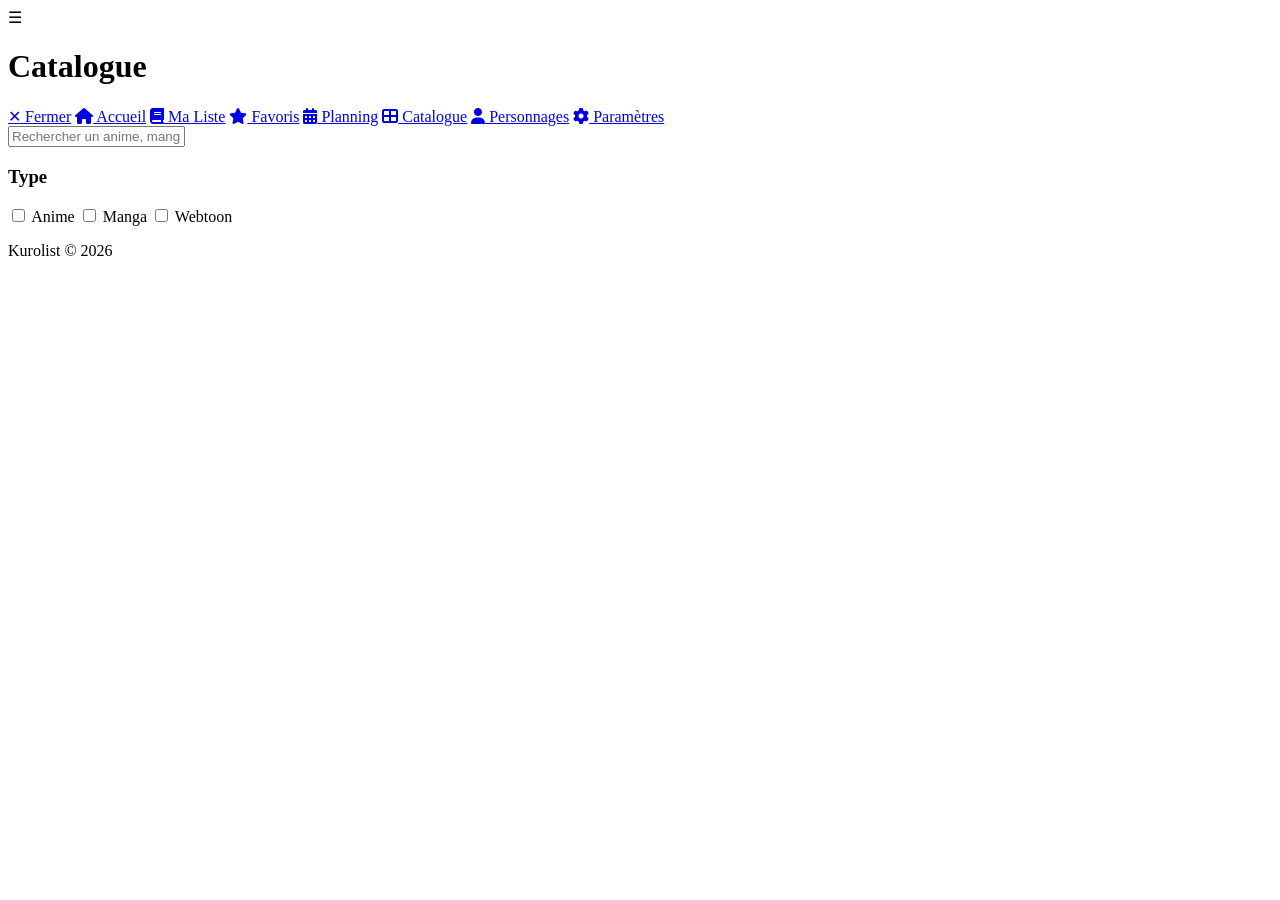
==== catalogue.html @ 515866a4 "Create catalogue.html" ====
<!DOCTYPE html>    <html lang="fr">      
<head>      
<meta charset="UTF-8">      
<meta name="viewport" content="width=device-width, initial-scale=1.0">    <title>Catalogue - Kurolist</title>    <link rel="stylesheet" href="style.css">      
<link rel="stylesheet" href="https://cdnjs.cloudflare.com/ajax/libs/font-awesome/6.5.0/css/all.min.css">
</head>    <body>    <header>    <div class="header-top">      
    <div class="menu-hamburger" id="hamburger">&#9776;</div>      
    <h1>Catalogue</h1>      
</div>      
  
<nav id="side-menu" class="side-menu">
    <a href="#" id="close-menu" class="close-btn">✕ Fermer</a>

    <a href="index.html"><i class="fa-solid fa-house"></i> Accueil</a>
    <a href="mylist.html"><i class="fa-solid fa-book"></i> Ma Liste</a>
    <a href="favorites.html"><i class="fa-solid fa-star"></i> Favoris</a>
    <a href="planning.html"><i class="fa-solid fa-calendar-days"></i> Planning</a>
    <a href="catalogue.html"><i class="fa-solid fa-table-cells-large"></i> Catalogue</a>
    <a href="characters.html"><i class="fa-solid fa-user"></i> Personnages</a>
    <a href="settings.html"><i class="fa-solid fa-gear"></i> Paramètres</a>
    </nav>
  
<div class="search-filters-container">      
  
    <div class="search-container">      
        <input type="text" id="catalogue-search" placeholder="Rechercher un anime, manga...">      
    </div>      
  
    <div class="filters">      
  
        <div class="filter-block">      
            <h3>Type</h3>      
  
            <label class="type-btn">      
                <input type="checkbox" class="type-filter" value="anime">      
                <span>Anime</span>      
            </label>      
  
            <label class="type-btn">      
                <input type="checkbox" class="type-filter" value="manga">      
                <span>Manga</span>      
            </label>      
  
            <label class="type-btn">      
                <input type="checkbox" class="type-filter" value="webtoon">      
                <span>Webtoon</span>      
            </label>      
  
        </div>      
  
    </div>      
  
</div>  
  
</header>    <main>    <section id="catalogue-results"></section>  
  
</main>    <footer>      
    <p>Kurolist © 2026</p>      
</footer>    <script src="catalogue.js"></script>    </body>      
</html>
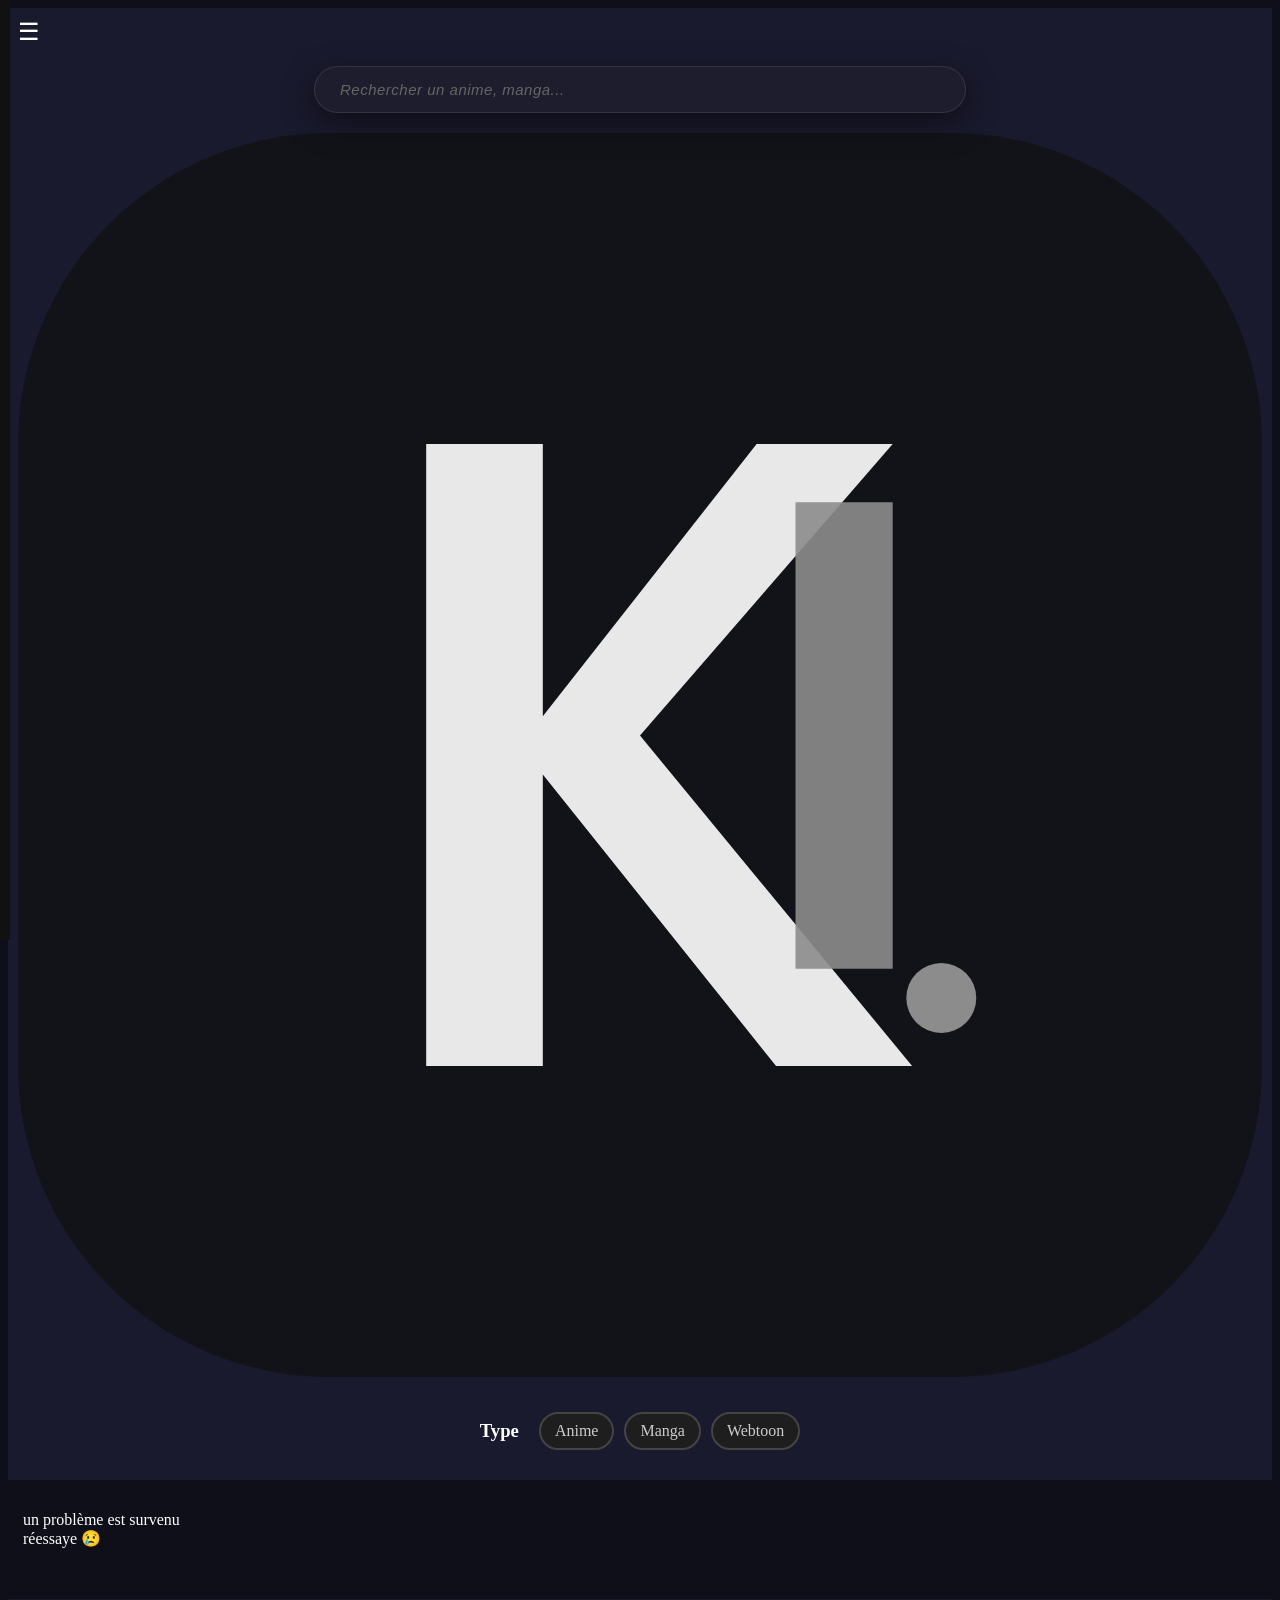
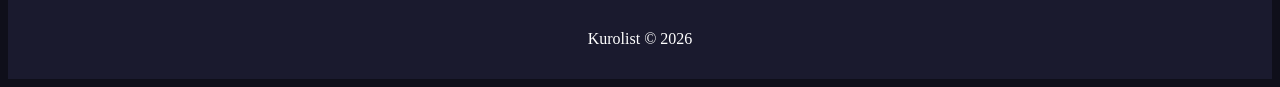
==== commit 26b69de8: "Update catalogue.html" ====
--- a/catalogue.html
+++ b/catalogue.html
@@ -3,56 +3,62 @@
 <meta charset="UTF-8">      
 <meta name="viewport" content="width=device-width, initial-scale=1.0">    <title>Catalogue - Kurolist</title>    <link rel="stylesheet" href="style.css">      
 <link rel="stylesheet" href="https://cdnjs.cloudflare.com/ajax/libs/font-awesome/6.5.0/css/all.min.css">
-</head>    <body>    <header>    <div class="header-top">      
-    <div class="menu-hamburger" id="hamburger">&#9776;</div>      
-    <h1>Catalogue</h1>      
-</div>      
-  
-<nav id="side-menu" class="side-menu">
-    <a href="#" id="close-menu" class="close-btn">✕ Fermer</a>
-
-    <a href="index.html"><i class="fa-solid fa-house"></i> Accueil</a>
-    <a href="mylist.html"><i class="fa-solid fa-book"></i> Ma Liste</a>
-    <a href="favorites.html"><i class="fa-solid fa-star"></i> Favoris</a>
-    <a href="planning.html"><i class="fa-solid fa-calendar-days"></i> Planning</a>
-    <a href="catalogue.html"><i class="fa-solid fa-table-cells-large"></i> Catalogue</a>
-    <a href="characters.html"><i class="fa-solid fa-user"></i> Personnages</a>
-    <a href="settings.html"><i class="fa-solid fa-gear"></i> Paramètres</a>
+</head>    <body>    <header class="site-header">
+    
+    <!-- LIGNE PRINCIPALE -->
+    <div class="header-row">
+        <div class="menu-hamburger" id="hamburger">&#9776;</div>
+        
+        <div id="search-area">
+            <input type="text" id="catalogue-search" placeholder="Rechercher un anime, manga...">
+        </div>
+        
+        <img src="logo.svg" alt="Kurolist" class="site-logo">
+    </div>
+    
+    <!-- MENU -->
+    <nav id="side-menu" class="side-menu">
+        <a href="#" id="close-menu" class="close-btn">✕ Fermer</a>
+        
+        <a href="index.html"><i class="fa-solid fa-house"></i> Accueil</a>
+        <a href="mylist.html"><i class="fa-solid fa-book"></i> Ma Liste</a>
+        <a href="favorites.html"><i class="fa-solid fa-star"></i> Favoris</a>
+        <a href="planning.html"><i class="fa-solid fa-calendar-days"></i> Planning</a>
+        <a href="catalogue.html"><i class="fa-solid fa-table-cells-large"></i> Catalogue</a>
+        <a href="characters.html"><i class="fa-solid fa-user"></i> Personnages</a>
+        <a href="settings.html"><i class="fa-solid fa-gear"></i> Paramètres</a>
     </nav>
-  
-<div class="search-filters-container">      
-  
-    <div class="search-container">      
-        <input type="text" id="catalogue-search" placeholder="Rechercher un anime, manga...">      
-    </div>      
-  
-    <div class="filters">      
-  
-        <div class="filter-block">      
-            <h3>Type</h3>      
-  
-            <label class="type-btn">      
-                <input type="checkbox" class="type-filter" value="anime">      
-                <span>Anime</span>      
-            </label>      
-  
-            <label class="type-btn">      
-                <input type="checkbox" class="type-filter" value="manga">      
-                <span>Manga</span>      
-            </label>      
-  
-            <label class="type-btn">      
-                <input type="checkbox" class="type-filter" value="webtoon">      
-                <span>Webtoon</span>      
-            </label>      
-  
-        </div>      
-  
-    </div>      
-  
-</div>  
-  
-</header>    <main>    <section id="catalogue-results"></section>  
+    
+    <!-- FILTRES (ON NE CHANGE RIEN) -->
+    <div class="search-filters-container">
+        
+        <div class="filters">
+            
+            <div class="filter-block">
+                <h3>Type</h3>
+                
+                <label class="type-btn">
+                    <input type="checkbox" class="type-filter" value="anime">
+                    <span>Anime</span>
+                </label>
+                
+                <label class="type-btn">
+                    <input type="checkbox" class="type-filter" value="manga">
+                    <span>Manga</span>
+                </label>
+                
+                <label class="type-btn">
+                    <input type="checkbox" class="type-filter" value="webtoon">
+                    <span>Webtoon</span>
+                </label>
+                
+            </div>
+            
+        </div>
+        
+    </div>
+    
+</header>  <main>    <section id="catalogue-results"></section>  
   
 </main>    <footer>      
     <p>Kurolist © 2026</p>      
--- a/style.css
+++ b/style.css
@@ -0,0 +1,941 @@
+/* RESET */
+
+{
+margin: 0;
+padding: 0;
+box-sizing: border-box;
+font-family: Arial, sans-serif;
+}
+
+
+/* BODY */
+body {
+background-color: #0f0f1a;
+color: white;
+}
+
+/* HEADER */
+header {
+background-color: #1a1a2e;
+padding: 10px;
+display: flex;
+flex-direction: column;
+gap: 10px;
+position: relative;
+z-index: 5000;
+}
+
+.header-top {
+display: flex;
+align-items: center;
+gap: 15px;
+}
+
+h1 {
+font-size: 20px;
+}
+
+/* HAMBURGER */
+.menu-hamburger {
+font-size: 24px;
+cursor: pointer;
+position: relative;
+z-index: 6000;
+}
+
+/* ===================== /
+/ SIDE MENU /
+/ ===================== */
+.side-menu {
+position: fixed;
+top: 0;
+left: -250px;
+width: 220px;
+height: 100%;
+background-color: #111;
+display: flex;
+flex-direction: column;
+padding: 20px;
+transition: 0.3s;
+z-index: 9999;
+}
+
+.side-menu.open {
+left: 0;
+}
+
+.side-menu a {
+color: white;
+text-decoration: none;
+margin: 10px 0;
+}
+
+/* ===================== /
+/ SEARCH /
+/ ===================== */
+/* ===================== /
+/ SEARCH /
+/ ===================== */
+#search-area {
+    display: flex;
+    justify-content: center;
+    padding: 20px 0;
+    width: 100%;
+}
+
+#search,
+#catalogue-search {
+    width: 90%;
+    max-width: 600px;
+    padding: 14px 25px;
+    border-radius: 30px;
+    border: 1px solid rgba(255, 255, 255, 0.1);
+    outline: none;
+
+    /* Effet sombre profond avec glassmorphism */
+    background: rgba(31, 31, 46, 0.8);
+    backdrop-filter: blur(10px);
+    
+    color: white;    
+    font-size: 15px;    
+    letter-spacing: 0.5px;
+
+    /* Transition fluide pour l'ombre et la bordure */
+    transition: all 0.4s cubic-bezier(0.175, 0.885, 0.32, 1.275);
+    box-shadow: 0 10px 30px rgba(0, 0, 0, 0.5);
+}
+
+#search::placeholder,
+#catalogue-search::placeholder {
+    color: #666;
+    font-style: italic;
+}
+
+#search:focus,
+#catalogue-search:focus {
+    transform: translateY(-2px);
+    background: rgba(31, 31, 46, 1);
+    
+    /* Bordure lumineuse dégradée au focus */
+    border-color: #00adb5;
+    
+    /* Lueur extérieure stylée */
+    box-shadow: 0 0 20px rgba(0, 173, 181, 0.4), 
+                0 15px 40px rgba(0, 0, 0, 0.6);
+}
+
+/* MAIN */
+main {
+padding: 15px;
+}
+
+/* TITRES */
+h2 {
+margin: 15px 0;
+}
+
+/* ANIME CARD */
+.anime-card {
+background-color: #1f1f2e;
+border-radius: 12px;
+margin-bottom: 15px;
+overflow: hidden;
+display: flex;
+gap: 10px;
+transition: 0.3s;
+}
+
+.anime-card:hover {
+transform: scale(1.02);
+}
+
+.anime-card img {
+width: 120px;
+height: auto;
+object-fit: cover;
+}
+
+.anime-info {
+padding: 10px;
+display: flex;
+flex-direction: column;
+gap: 5px;
+}
+
+.anime-info h3 {
+font-size: 16px;
+}
+
+/* BUTTONS */
+.buttons {
+margin-top: 10px;
+display: flex;
+gap: 10px;
+}
+
+button {
+padding: 6px 10px;
+border: none;
+border-radius: 6px;
+cursor: pointer;
+transition: 0.3s;
+}
+
+button:hover {
+transform: translateY(-2px);
+}
+
+/* LIST */
+button:nth-child(1) {
+background-color: #00adb5;
+color: white;
+}
+
+/* FAVORITE */
+button:nth-child(2) {
+background-color: #ff5722;
+color: white;
+}
+
+/* REMOVE */
+.anime-info button {
+margin-top: 10px;
+background-color: red;
+color: white;
+}
+
+/* FOOTER */
+footer {
+text-align: center;
+padding: 15px;
+background-color: #1a1a2e;
+margin-top: 20px;
+}
+
+/* ===================== /
+/ CALENDAR /
+/ ===================== */
+.calendar-grid {
+display: grid;
+grid-template-columns: repeat(7, 1fr);
+gap: 10px;
+overflow-x: auto;
+position: relative;
+z-index: 1;
+}
+
+.day-column {
+background-color: #1f1f2e;
+padding: 8px;
+border-radius: 10px;
+min-width: 150px;
+}
+
+.day-column h2 {
+text-align: center;
+font-size: 14px;
+}
+
+/* CARD */
+.calendar-card {
+background-color: #2a2a3d;
+border-radius: 8px;
+margin-bottom: 8px;
+padding: 5px;
+text-align: center;
+cursor: pointer;
+transition: 0.2s;
+}
+
+.calendar-card:hover {
+transform: scale(1.05);
+}
+
+.calendar-card img {
+width: 100%;
+border-radius: 6px;
+}
+
+.calendar-card p {
+font-size: 11px;
+margin-top: 5px;
+}
+
+/* SELECT */
+select {
+padding: 6px;
+border-radius: 5px;
+margin-top: 5px;
+background-color: #1f1f2e;
+color: white;
+border: none;
+}
+
+/* ===================== /
+/ LIST TABLE /
+/ ===================== */
+.mylist-table {
+width: 100%;
+border-collapse: collapse;
+margin-top: 10px;
+background-color: #1f1f2e;
+border-radius: 10px;
+overflow: hidden;
+}
+
+.mylist-table th,
+.mylist-table td {
+padding: 8px;
+text-align: center;
+border-bottom: 1px solid #2a2a3d;
+font-size: 14px;
+}
+
+.mylist-table th {
+background-color: #2a2a3d;
+}
+
+.mylist-table tr:hover {
+background-color: #2e2e45;
+}
+
+.table-img {
+width: 50px;
+border-radius: 6px;
+}
+
+.mylist-table button {
+background-color: red;
+color: white;
+}
+
+/* ===================== /
+/ FILTER BUTTONS /
+/ ===================== */
+.filter-buttons {
+display: flex;
+flex-wrap: wrap;
+gap: 10px;
+margin-bottom: 15px;
+justify-content: center;
+}
+
+.filter-buttons button {
+padding: 8px 16px;
+border-radius: 25px;
+background: linear-gradient(135deg, #00adb5, #008b8b);
+color: white;
+font-weight: bold;
+}
+
+.filter-buttons button.active {
+background: linear-gradient(135deg, #ff5722, #e94560);
+}
+
+/* ===================== /
+/ SELECT STATUT /
+/ ===================== */
+.anime-info select {
+padding: 8px 12px;
+border-radius: 20px;
+background: #1a1a2e;
+color: white;
+border: 1px solid #00adb5;
+}
+
+/* ===================== /
+/ HORIZONTAL SCROLL /
+/ ===================== */
+#airing-section,
+#manga-section,
+#webtoon-section {
+display: flex;
+gap: 12px;
+overflow-x: auto;
+padding-bottom: 10px;
+}
+
+#airing-section .anime-card,
+#manga-section .anime-card,
+#webtoon-section .anime-card {
+min-width: 180px;
+flex-direction: column;
+}
+
+#airing-section .anime-card img,
+#manga-section .anime-card img,
+#webtoon-section .anime-card img {
+height: 220px;
+width: 100%;
+object-fit: cover;
+}
+
+/* ===================== /
+/ SEARCH MODE (VERTICAL) /
+/ ===================== */
+body.search-mode #airing-section {
+flex-direction: column;
+}
+
+body.search-mode #airing-section .anime-card {
+width: 100%;
+max-width: 600px;
+flex-direction: row;
+}
+
+body.search-mode #airing-section .anime-card img {
+width: 120px;
+height: 160px;
+}
+/* ===================== /
+/ 🔥 FILTRES TYPE (ANIME / MANGA / WEBTOON) /
+/ ===================== *
+.search-filters-container {
+display: flex;
+align-items: center;
+gap: 15px;
+padding: 10px;
+}
+
+.filters {
+display: flex;
+align-items: center;
+}
+
+.filter-block {
+display: flex;
+align-items: center;
+gap: 10px;
+}
+
+.filter-block h3 {
+margin: 0;
+margin-right: 10px;
+}
+
+.search-container input {
+padding: 10px;
+border-radius: 8px;
+border: 1px solid #ccc;
+}
+.type-btn {
+display: inline-block;
+padding: 8px 14px;
+border-radius: 20px;
+border: 2px solid #ccc;
+cursor: pointer;
+transition: 0.3s;
+font-weight: 500;
+user-select: none;
+}
+
+.type-btn input {
+display: none;
+}
+
+.type-btn span {
+pointer-events: none;
+}
+
+/* Effet au survol */
+.type-btn:hover {
+background-color: #f0f0f0;
+}
+
+/* Quand c'est coché */
+.type-btn input:checked + span {
+color: white;
+}
+
+.type-btn input:checked {
+display: none;
+}
+
+.type-btn:has(input:checked) {
+background-color: black;
+border-color: black;
+color: white;
+}
+
+/* Petit effet moderne /
+.type-btn:active {
+transform: scale(0.95);
+}
+/ CONTENEUR */
+.search-filters-container {
+display: flex;
+align-items: center;
+justify-content: space-between;
+padding: 10px;
+gap: 15px;
+}
+
+/* FILTRES */
+.filter-block {
+display: flex;
+align-items: center;
+gap: 10px;
+}
+
+.filter-block h3 {
+margin-right: 10px;
+}
+
+/* BOUTONS */
+.type-btn {
+display: inline-block;
+padding: 8px 14px;
+border-radius: 20px;
+border: 2px solid #444;
+background-color: #1e1e1e;
+color: #ccc;
+cursor: pointer;
+transition: 0.3s;
+font-weight: 500;
+user-select: none;
+}
+
+.type-btn input {
+display: none;
+}
+
+/* HOVER */
+.type-btn:hover {
+background-color: #2a2a2a;
+border-color: #666;
+}
+
+/* CHECKED /
+.type-btn:has(input:checked) {
+background-color: #4a6cf7; / bleu moderne */
+border-color: #4a6cf7;
+color: white;
+}
+
+/* ACTIVE */
+.type-btn:active {
+transform: scale(0.95);
+}
+@media (max-width: 768px) {
+
+/* Conteneur global */    
+.search-filters-container {    
+    padding: 10px;    
+}    
+
+/* Barre de recherche */    
+.search-container input {    
+    width: 100%;    
+    font-size: 16px;    
+}    
+
+/* Titre + filtres */    
+.filter-block {    
+    justify-content: center;    
+    flex-wrap: wrap;    
+    gap: 8px;    
+}    
+
+/* Titre "Type" */    
+.filter-block h3 {    
+    width: 100%;    
+    text-align: center;    
+    margin-bottom: 5px;    
+}    
+
+/* Boutons */    
+.type-btn {    
+    padding: 8px 12px;    
+    font-size: 14px;    
+}
+
+}
+.search-filters-container {
+display: flex;
+flex-direction: column;
+gap: 10px;
+padding: 10px;
+}
+
+/* Barre de recherche */
+.search-container input {
+width: 100%;
+padding: 10px;
+border-radius: 8px;
+border: 1px solid #ccc;
+}
+
+/* Ligne des boutons /
+.filter-block {
+display: flex;
+flex-direction: row;
+align-items: center;
+gap: 10px;
+flex-wrap: nowrap; / 🔥 empêche de passer à la ligne /
+overflow-x: auto;  / 🔥 scroll horizontal */
+padding-bottom: 5px;
+}
+
+/* Cache la scrollbar (optionnel) */
+.filter-block::-webkit-scrollbar {
+display: none;
+}
+
+/* Titre */
+.filter-block h3 {
+margin-right: 10px;
+white-space: nowrap;
+}
+
+/* Boutons */
+.type-btn {
+display: inline-block;
+padding: 8px 14px;
+border-radius: 20px;
+border: 2px solid #444;
+background-color: #1e1e1e;
+color: #ccc;
+cursor: pointer;
+transition: 0.3s;
+font-weight: 500;
+user-select: none;
+white-space: nowrap;
+}
+
+.type-btn input {
+display: none;
+}
+
+/* Hover */
+.type-btn:hover {
+background-color: #2a2a2a;
+}
+
+/* Sélection */
+.type-btn:has(input:checked) {
+background-color: #4a6cf7;
+border-color: #4a6cf7;
+color: white;
+}
+/* ===================== */
+/* SETTINGS */
+/* ===================== */
+
+.settings-section {
+    background-color: #1f1f2e;
+    padding: 15px;
+    border-radius: 12px;
+}
+
+.switch {
+    display: flex;
+    align-items: center;
+    gap: 10px;
+    cursor: pointer;
+}
+
+.switch input {
+    display: none;
+}
+
+.slider {
+    width: 45px;
+    height: 24px;
+    background-color: #555;
+    border-radius: 30px;
+    position: relative;
+    transition: 0.3s;
+}
+
+.slider::before {
+    content: "";
+    width: 18px;
+    height: 18px;
+    background-color: white;
+    border-radius: 50%;
+    position: absolute;
+    top: 3px;
+    left: 3px;
+    transition: 0.3s;
+}
+
+.switch input:checked + .slider {
+    background-color: #00adb5;
+}
+
+.switch input:checked + .slider::before {
+    transform: translateX(21px);
+}
+
+.label-text {
+    font-size: 14px;
+}
+/* Style pour les résultats personnages */
+.characters-grid {
+    display: flex;
+    flex-direction: column;
+    gap: 15px;
+    max-width: 800px;
+    margin: 0 auto;
+}
+
+.characters-grid .anime-card {
+    align-items: flex-start;
+}
+
+.characters-grid .anime-info p {
+    margin: 2px 0;
+}
+
+.character-card {
+    cursor: pointer;
+    transition: transform 0.2s;
+}
+
+.character-card:hover {
+    transform: scale(1.02);
+    border-color: #ff4500;
+}
+
+.status-msg {
+    font-size: 0.8em;
+    color: #ff4500;
+    font-style: italic;
+}
+
+.extra-info p {
+    margin: 5px 0;
+    animation: fadeIn 0.5s;
+}
+
+@keyframes fadeIn {
+    from { opacity: 0; }
+    to { opacity: 1; }
+}
+body.search-mode #airing-section .anime-card {
+    width: 100%;
+    max-width: 600px;
+    flex-direction: row;
+}
+/* --- PAGE ACTUALITÉS --- */
+.news-grid {
+    display: flex;
+    flex-direction: column;
+    gap: 20px;
+    max-width: 900px;
+    margin: 0 auto;
+    padding: 10px;
+}
+
+.news-card {
+    display: flex;
+    background-color: #1f1f2e;
+    border-radius: 12px;
+    overflow: hidden;
+    gap: 15px;
+    border: 1px solid #2a2a3d;
+    transition: 0.3s;
+}
+
+.news-card:hover {
+    transform: translateY(-3px);
+    border-color: #00adb5;
+}
+
+.news-image img {
+    width: 150px;
+    height: 100%;
+    object-fit: cover;
+}
+
+.news-content {
+    padding: 15px;
+    display: flex;
+    flex-direction: column;
+    justify-content: center;
+}
+
+.news-date {
+    font-size: 11px;
+    color: #00adb5;
+    text-transform: uppercase;
+    font-weight: bold;
+    margin-bottom: 5px;
+}
+
+.news-content h3 {
+    font-size: 18px;
+    margin-bottom: 10px;
+    color: white;
+}
+
+.news-content p {
+    font-size: 14px;
+    color: #ccc;
+    margin-bottom: 15px;
+    display: -webkit-box;
+    -webkit-line-clamp: 2; /* Limite à 2 lignes */
+    -webkit-box-orient: vertical;
+    overflow: hidden;
+}
+
+.read-more {
+    color: #ff5722;
+    text-decoration: none;
+    font-weight: bold;
+    font-size: 13px;
+}
+
+/* Amélioration des cartes Catalogue */
+.card-header {
+    display: flex;
+    justify-content: space-between;
+    align-items: flex-start;
+    gap: 10px;
+}
+
+.status-badge {
+    background: rgba(0, 173, 181, 0.2);
+    color: #00adb5;
+    font-size: 10px;
+    padding: 2px 6px;
+    border-radius: 4px;
+    white-space: nowrap;
+}
+
+.source-tag {
+    font-size: 12px;
+    color: #888;
+    font-weight: bold;
+}
+
+.loader {
+    text-align: center;
+    padding: 50px;
+    font-style: italic;
+    color: #00adb5;
+}
+
+/* Grille pour le catalogue (plusieurs cartes par ligne sur PC) */
+@media (min-width: 900px) {
+    #catalogue-results {
+        display: grid;
+        grid-template-columns: repeat(auto-fill, minmax(350px, 1fr));
+        gap: 20px;
+    }
+}
+#catalogue-results {
+  display: grid;
+  grid-template-columns: repeat(auto-fill, minmax(160px, 1fr));
+  gap: 12px;
+  align-items: stretch;
+}
+.anime-card {
+  display: flex;
+  flex-direction: column;
+}
+
+.anime-info {
+  display: flex;
+  flex-direction: column;
+  flex: 1;
+}
+
+.buttons {
+  margin-top: auto;
+}
+#favorites-container,
+#favorites-results,
+#results {
+    display: grid;
+    grid-template-columns: repeat(auto-fill, minmax(160px, 1fr));
+    gap: 12px;
+    width: 100%;
+}
+.favorites-page #favorites-section {
+    display: grid;
+    grid-template-columns: repeat(auto-fill, minmax(160px, 1fr));
+    gap: 12px;
+    padding: 10px;
+}
+.mylist-page #mylist-section {
+  display: grid;
+  grid-template-columns: repeat(auto-fill, minmax(160px, 1fr));
+  gap: 12px;
+  padding: 10px;
+}
+.filter-buttons {
+  display: flex;
+  flex-wrap: wrap;
+  gap: 8px;
+  padding: 10px;
+  justify-content: center;
+}
+
+/* style de base des boutons */
+.filter-buttons button {
+  background: #1a1a2e;
+  color: #fff;
+  border: 1px solid rgba(0, 173, 181, 0.3);
+  padding: 8px 12px;
+  border-radius: 10px;
+  cursor: pointer;
+  font-size: 13px;
+  transition: 0.2s ease;
+}
+
+/* hover */
+.filter-buttons button:hover {
+  background: #00adb5;
+  color: #fff;
+}
+
+/* bouton actif */
+.filter-buttons button.active {
+  background: #00adb5;
+  border-color: #00adb5;
+}
+.favorites-page .anime-card,
+.mylist-page .anime-card {
+  display: flex;
+  flex-direction: column;
+  width: 160px;
+}
+.favorites-page .anime-card img,
+.mylist-page .anime-card img {
+  width: 100%;
+  height: 220px;
+  object-fit: cover;
+  border-radius: 8px;
+}
+.favorites-page .anime-info,
+.mylist-page .anime-info {
+  display: flex;
+  flex-direction: column;
+  gap: 4px;
+  font-size: 12px;
+}
+
+.favorites-page .anime-info h3,
+.mylist-page .anime-info h3 {
+  font-size: 13px;
+  margin: 5px 0;
+}
+.favorites-page #favorites-section,
+.mylist-page #mylist-section {
+  display: grid;
+  grid-template-columns: repeat(auto-fill, minmax(160px, 1fr));
+  gap: 12px;
+  padding: 10px;
+}
+.side-menu a {
+  display: flex;
+  align-items: center;
+  gap: 10px;
+}
+
+.side-menu i {
+  width: 18px;
+  text-align: center;
+  opacity: 0.9;
+  }
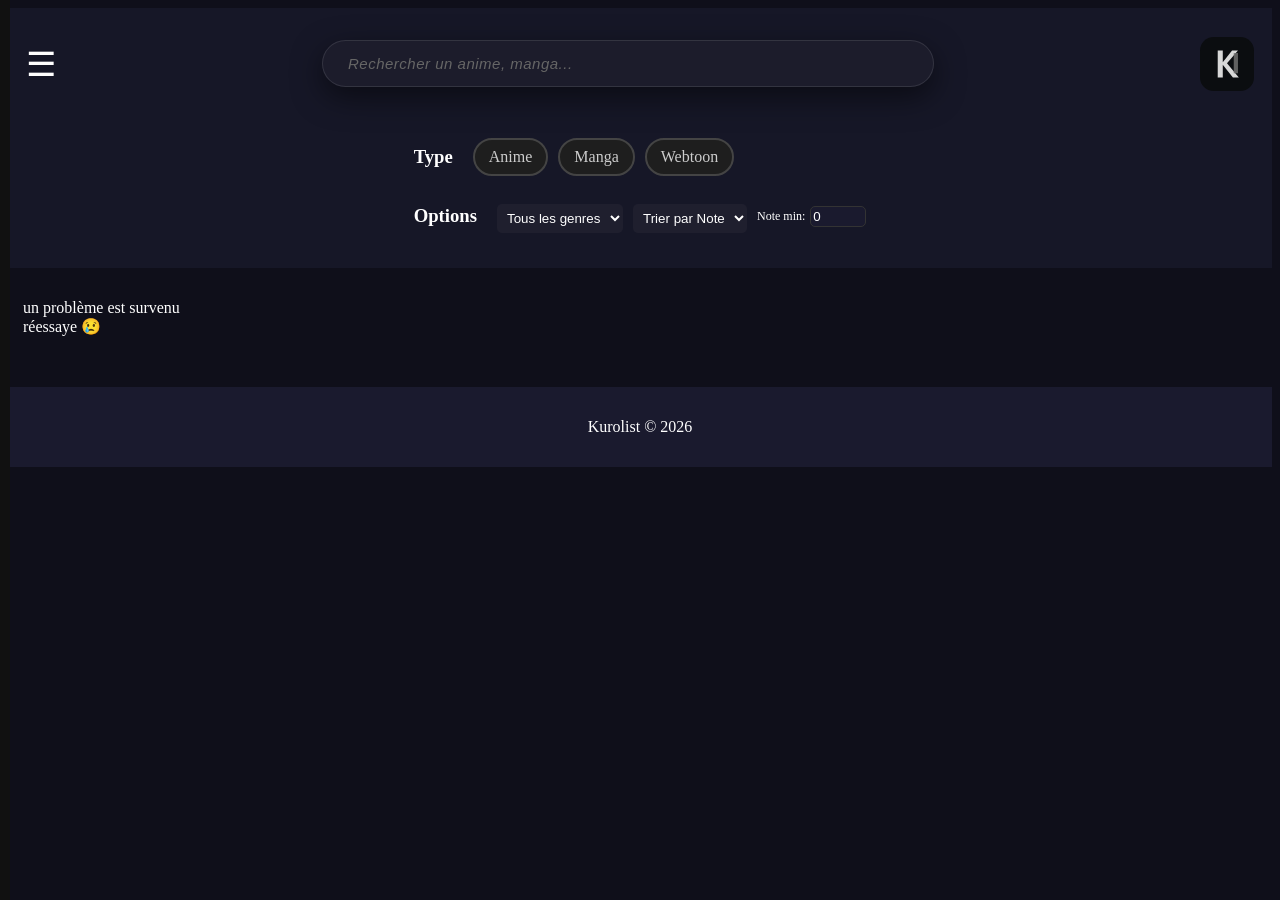
==== commit d5fce503: "Update catalogue.html" ====
--- a/catalogue.html
+++ b/catalogue.html
@@ -1,66 +1,91 @@
-<!DOCTYPE html>    <html lang="fr">      
-<head>      
-<meta charset="UTF-8">      
-<meta name="viewport" content="width=device-width, initial-scale=1.0">    <title>Catalogue - Kurolist</title>    <link rel="stylesheet" href="style.css">      
-<link rel="stylesheet" href="https://cdnjs.cloudflare.com/ajax/libs/font-awesome/6.5.0/css/all.min.css">
-</head>    <body>    <header class="site-header">
-    
-    <!-- LIGNE PRINCIPALE -->
-    <div class="header-row">
-        <div class="menu-hamburger" id="hamburger">&#9776;</div>
-        
-        <div id="search-area">
-            <input type="text" id="catalogue-search" placeholder="Rechercher un anime, manga...">
+<!DOCTYPE html>
+<html lang="fr">
+<head>
+    <meta charset="UTF-8">
+    <meta name="viewport" content="width=device-width, initial-scale=1.0">
+    <title>Catalogue - Kurolist</title>
+    <link rel="stylesheet" href="style.css">
+    <link rel="stylesheet" href="https://cdnjs.cloudflare.com/ajax/libs/font-awesome/6.5.0/css/all.min.css">
+</head>
+<body>
+    <header class="site-header">
+        <div class="header-row">
+            <div class="menu-hamburger" id="hamburger">&#9776;</div>
+            <div id="search-area">
+                <input type="text" id="catalogue-search" placeholder="Rechercher un anime, manga...">
+            </div>
+            <img src="logo.svg" alt="Kurolist" class="site-logo">
         </div>
-        
-        <img src="logo.svg" alt="Kurolist" class="site-logo">
-    </div>
-    
-    <!-- MENU -->
-    <nav id="side-menu" class="side-menu">
-        <a href="#" id="close-menu" class="close-btn">✕ Fermer</a>
-        
-        <a href="index.html"><i class="fa-solid fa-house"></i> Accueil</a>
-        <a href="mylist.html"><i class="fa-solid fa-book"></i> Ma Liste</a>
-        <a href="favorites.html"><i class="fa-solid fa-star"></i> Favoris</a>
-        <a href="planning.html"><i class="fa-solid fa-calendar-days"></i> Planning</a>
-        <a href="catalogue.html"><i class="fa-solid fa-table-cells-large"></i> Catalogue</a>
-        <a href="characters.html"><i class="fa-solid fa-user"></i> Personnages</a>
-        <a href="settings.html"><i class="fa-solid fa-gear"></i> Paramètres</a>
-    </nav>
-    
-    <!-- FILTRES (ON NE CHANGE RIEN) -->
-    <div class="search-filters-container">
-        
-        <div class="filters">
-            
-            <div class="filter-block">
-                <h3>Type</h3>
-                
-                <label class="type-btn">
-                    <input type="checkbox" class="type-filter" value="anime">
-                    <span>Anime</span>
-                </label>
-                
-                <label class="type-btn">
-                    <input type="checkbox" class="type-filter" value="manga">
-                    <span>Manga</span>
-                </label>
-                
-                <label class="type-btn">
-                    <input type="checkbox" class="type-filter" value="webtoon">
-                    <span>Webtoon</span>
-                </label>
-                
+
+        <nav id="side-menu" class="side-menu">
+            <a href="#" id="close-menu" class="close-btn">✕ Fermer</a>
+            <a href="index.html"><i class="fa-solid fa-house"></i> Accueil</a>
+            <a href="mylist.html"><i class="fa-solid fa-book"></i> Ma Liste</a>
+            <a href="favorites.html"><i class="fa-solid fa-star"></i> Favoris</a>
+            <a href="planning.html"><i class="fa-solid fa-calendar-days"></i> Planning</a>
+            <a href="catalogue.html"><i class="fa-solid fa-table-cells-large"></i> Catalogue</a>
+            <a href="characters.html"><i class="fa-solid fa-user"></i> Personnages</a>
+            <a href="settings.html"><i class="fa-solid fa-gear"></i> Paramètres</a>
+        </nav>
+
+        <div class="search-filters-container">
+            <div class="filters">
+                <div class="filter-block">
+                    <h3>Type</h3>
+                    <label class="type-btn">
+                        <input type="checkbox" class="type-filter" value="anime">
+                        <span>Anime</span>
+                    </label>
+                    <label class="type-btn">
+                        <input type="checkbox" class="type-filter" value="manga">
+                        <span>Manga</span>
+                    </label>
+                    <label class="type-btn">
+                        <input type="checkbox" class="type-filter" value="webtoon">
+                        <span>Webtoon</span>
+                    </label>
+                </div>
+
+                <div class="filter-block">
+                    <h3>Options</h3>
+                    <div class="extra-filters" style="display: flex; gap: 10px; flex-wrap: wrap;">
+                        <select id="genre-filter" class="kuro-select">
+                            <option value="">Tous les genres</option>
+                            <option value="Action">Action</option>
+                            <option value="Adventure">Aventure</option>
+                            <option value="Comedy">Comédie</option>
+                            <option value="Drama">Drame</option>
+                            <option value="Fantasy">Fantaisie</option>
+                            <option value="Romance">Romance</option>
+                            <option value="Sci-Fi">Sci-Fi</option>
+                            <option value="Horror">Horreur</option>
+                            <option value="Slice of Life">Tranche de vie</option>
+                            <option value="Supernatural">Surnaturel</option>
+                        </select>
+
+                        <select id="sort-filter" class="kuro-select">
+                            <option value="score">Trier par Note</option>
+                            <option value="title">Trier par Titre</option>
+                        </select>
+
+                        <div style="display: flex; align-items: center; gap: 5px;">
+                            <span style="font-size: 12px; color: #fff;">Note min:</span>
+                            <input type="number" id="score-filter" min="0" max="10" step="0.5" value="0" style="width: 50px; background: #1a1a2e; border: 1px solid #333; color: #fff; border-radius: 5px; padding: 2px;">
+                        </div>
+                    </div>
+                </div>
             </div>
-            
         </div>
-        
-    </div>
-    
-</header>  <main>    <section id="catalogue-results"></section>  
-  
-</main>    <footer>      
-    <p>Kurolist © 2026</p>      
-</footer>    <script src="catalogue.js"></script>    </body>      
+    </header>
+
+    <main>
+        <section id="catalogue-results"></section>
+    </main>
+
+    <footer>
+        <p>Kurolist © 2026</p>
+    </footer>
+
+    <script src="catalogue.js"></script>
+</body>
 </html>
--- a/style.css
+++ b/style.css
@@ -938,4 +938,63 @@
   width: 18px;
   text-align: center;
   opacity: 0.9;
-  }
+}
+.site-header {
+    width: 100%;
+    background: #161727;
+    padding: 12px 18px;
+    box-sizing: border-box;
+}
+
+.header-row {
+    display: flex;
+    align-items: center;
+    justify-content: space-between;
+    gap: 16px;
+    width: 100%;
+}
+
+.menu-hamburger {
+    flex: 0 0 auto;
+    font-size: 34px;
+    cursor: pointer;
+}
+
+#search-area {
+    flex: 1;
+    display: flex;
+    justify-content: center;
+}
+
+#search-area input {
+    width: 100%;
+    max-width: 560px;
+}
+
+.site-logo {
+    flex: 0 0 auto;
+    width: 54px;
+    height: 54px;
+    object-fit: contain;
+    display: block;
+}
+
+/* Version mobile */
+@media (max-width: 700px) {
+    .header-row {
+        gap: 10px;
+    }
+    
+    .menu-hamburger {
+        font-size: 30px;
+    }
+    
+    .site-logo {
+        width: 42px;
+        height: 42px;
+    }
+    
+    #search-area input {
+        max-width: 100%;
+    }
+}
